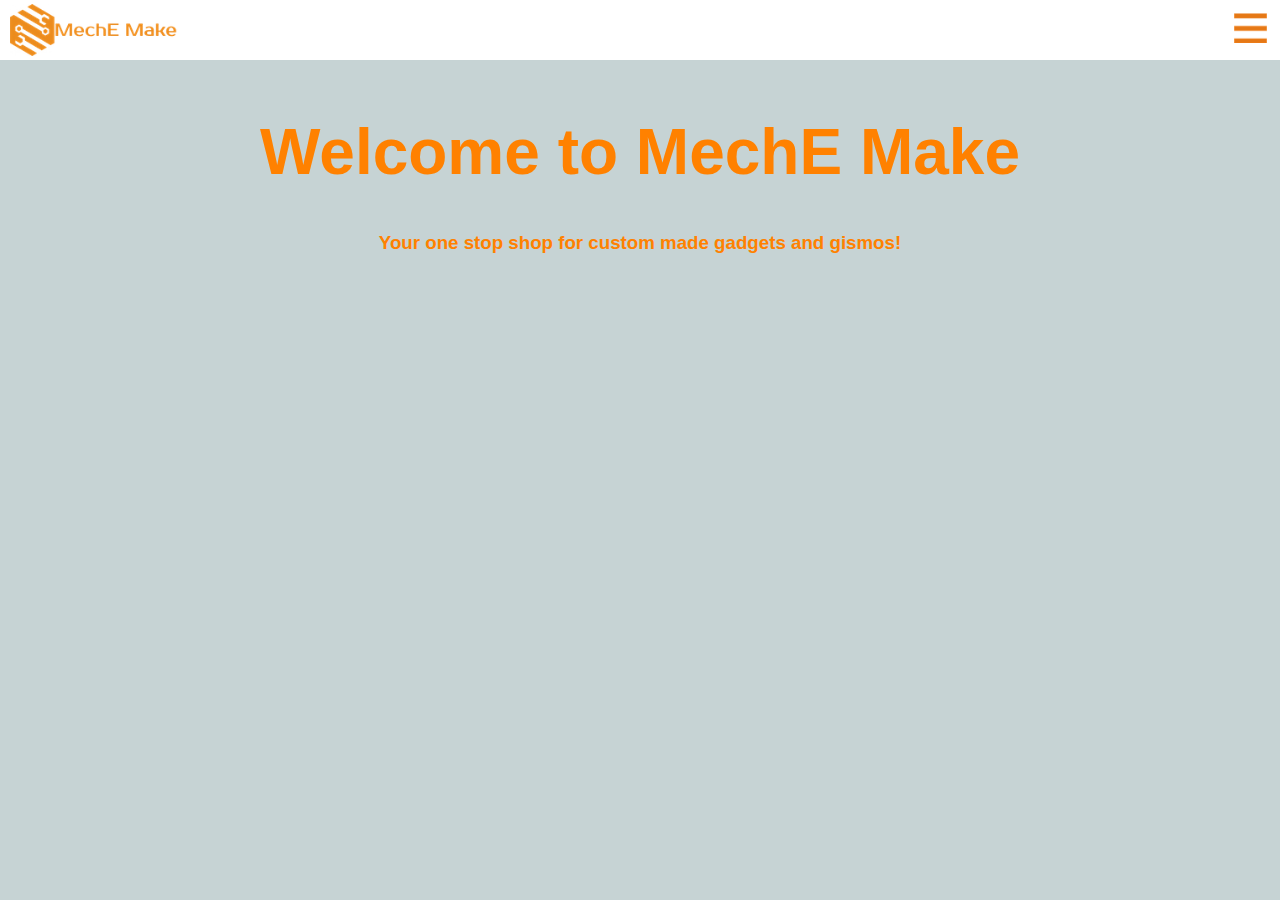
==== index.html @ 48e1dd96 "made it more mobile friendly" ====
<!DOCTYPE html>
<html>
<head>
	<meta charset="utf-8">
	<meta name="viewport" content="width=device-width, initial-scale=1">
	<title>Main Page</title>
	<link rel="stylesheet" href="style.css">

</head>
<br>
<br>
<body>
<header>
	<div id='whiteBanner'>
	<a href="index.html"><img id="logo" src="./images/Banner.png"></a>
	<a href="javascript:void(0);" class="icon"onclick="showMenu()">
		<img id="menuIMG" src="./images/menuIcon.png">
	</a>

	<!-- script for top navbar -->
	<script type="text/javascript">
		function showMenu() {
			var x= document.getElementById('menu');
			if (x.style.display === "block") {x.style.display = "none";}
			else {x.style.display = "block";}
		}
	</script>
	</div>	
	<!--main menu -->
	<div class="topNav">
	<ul id="menu">
		<li class='itemMenu'><a href="index.html">Home</a></li>
		<li class='itemMenu'><a href="about.html">About</a></li>
		<li class='itemMenu'><a href="request.html">Request Project</a>
		</li>
		</ul>
	</div>
</header>
<br><br>


	<h1 style=" text-align: center; color:#FF8100; font-size: 5vw;">Welcome to MechE Make</h1>
	<h3 style="text-align: center; color: #FF8100;"> Your one stop shop for custom made gadgets and gismos!</h2>



</body>
</html>
---- style.css ----
/*colors
dark orange #ff8100
*/
body{
	background-color:#C6D3D4;
	margin:0;
}

div p {font-family: Verdana, Arial, sans-serif;}
p,li,a,h1,h2,h3{ 
	font-family: Verdana, Arial, sans-serif; 
	color:white; 
}
.textBlock{
			background-color: #F78E2D;
			border-radius: 6px;
			padding-top: 1px;
			padding-right: 14px;
			padding-bottom: 14px;
			margin-left: 35px;
			margin-right: 35px;
			margin-top: 20px;
			margin-bottom: 20px;

		}

/*header code*/
header{
	position:fixed;
	width:100%;
	top:0px;
	z-index:100;
}
#whiteBanner{
	background-color: white;
	max-height: 60px;
}

#logo{
	max-height: 52px;
	position: center;
	padding-left: 10px;
	padding-top: 4px;
}
#menuIMG{
	position: absolute;
	right:1vw;
	top: 1vw;
	max-height:30px;
}


/*menu css code*/
#menu {
  list-style-type: none;
  margin: 0;
  padding:0;
  top: 0;
  display: none;
}

.itemMenu a{
	float:right;

	display: block;
	padding: 14px 16px;

	background-color: #ff8100;
	text-decoration: none;
	font-family: Verdana, Arial, sans-serif;

	text-align: center;
	font-size: 70%;
	color: white;
	border: 2vw, white;
	outline-style: solid;
}


.itemMenu a:hover{
	background-color: #98CDD1;
	color: white;
}
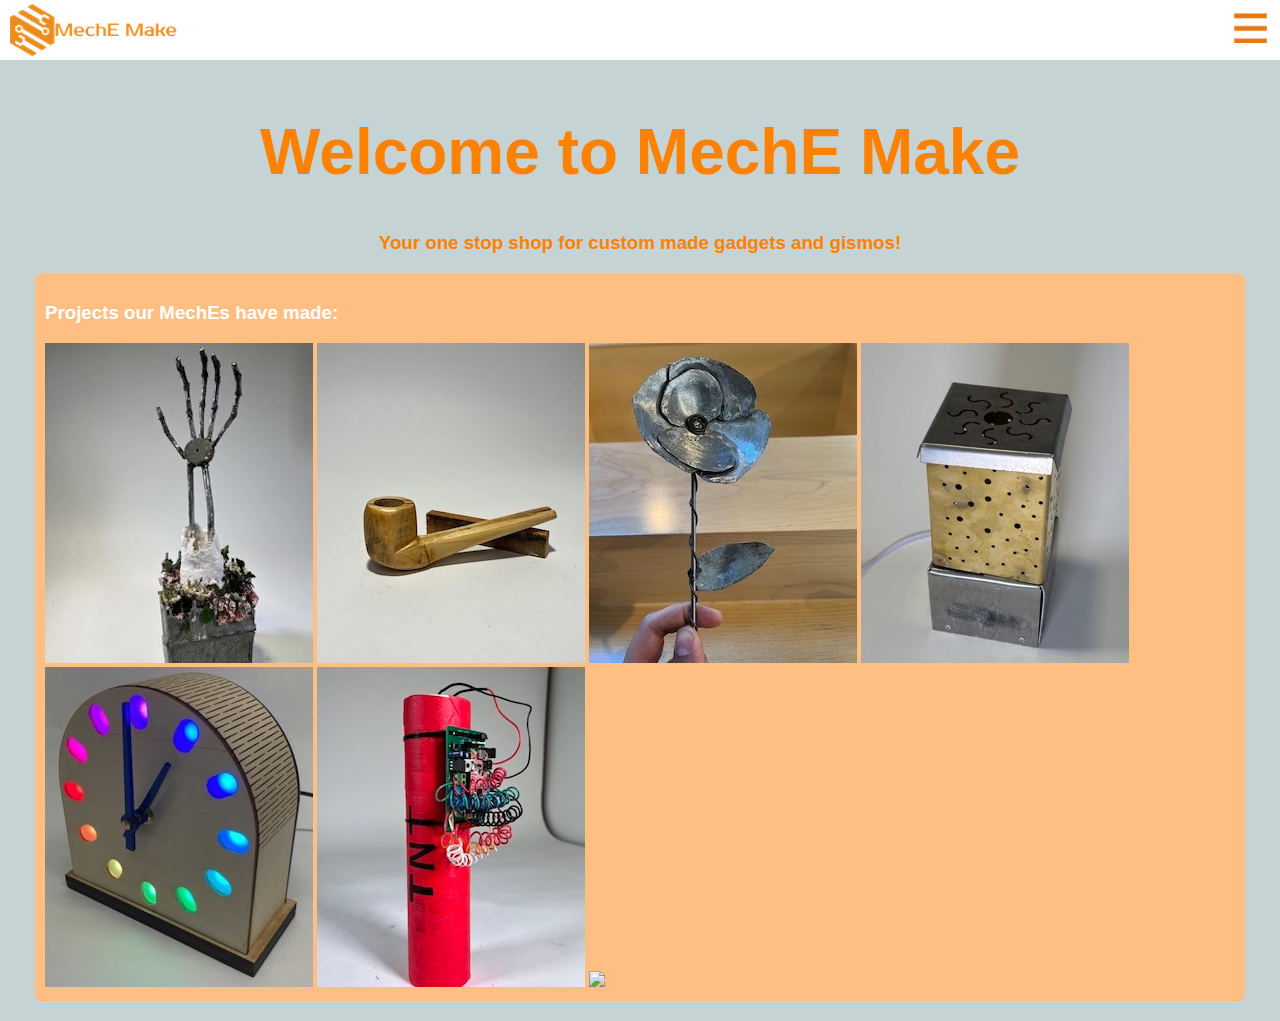
==== commit 5e576cce: "added first set of pics" ====
--- a/index.html
+++ b/index.html
@@ -5,7 +5,9 @@
 	<meta name="viewport" content="width=device-width, initial-scale=1">
 	<title>Main Page</title>
 	<link rel="stylesheet" href="style.css">
+	<style type="text/css">
 
+	</style>
 </head>
 <br>
 <br>
@@ -42,7 +44,20 @@
 	<h1 style=" text-align: center; color:#FF8100; font-size: 5vw;">Welcome to MechE Make</h1>
 	<h3 style="text-align: center; color: #FF8100;"> Your one stop shop for custom made gadgets and gismos!</h2>
 
+	<div class="textBlock" style="background-color: #FFBE82; padding: 10px;">
+		<h3>Projects our MechEs have made:</h3>
 
+			 	<img src="./images/projects/project2.jpeg">
+			 	<img src="./images/projects/project3.jpeg">
+
+				<img src="./images/projects/project4.jpeg">
+			 	<img src="./images/projects/project5.jpeg">
+			 	<img src="./images/projects/project6.jpeg">
+			 	<img src="./images/projects/project7.jpeg">
+			 	<img src="./images/projects/project8.jpg">
+
+
+	</div>
 
 </body>
 </html>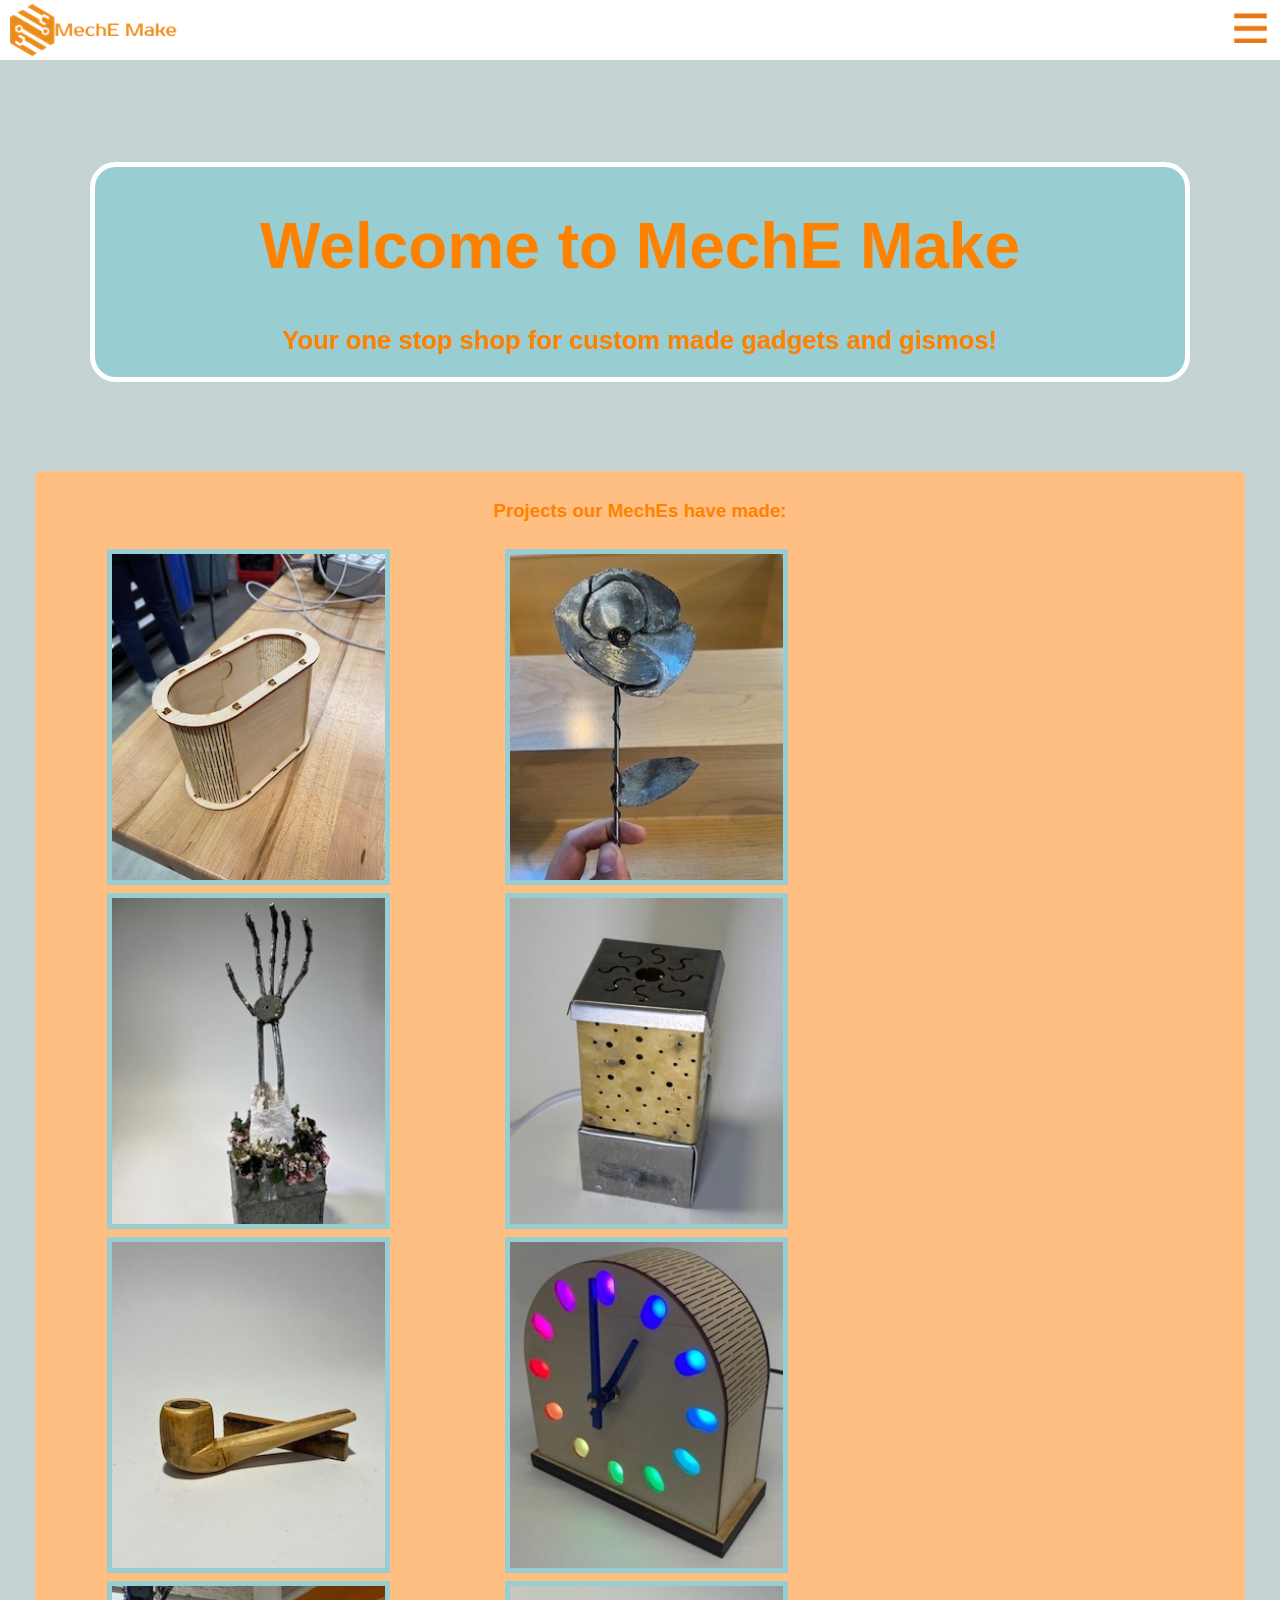
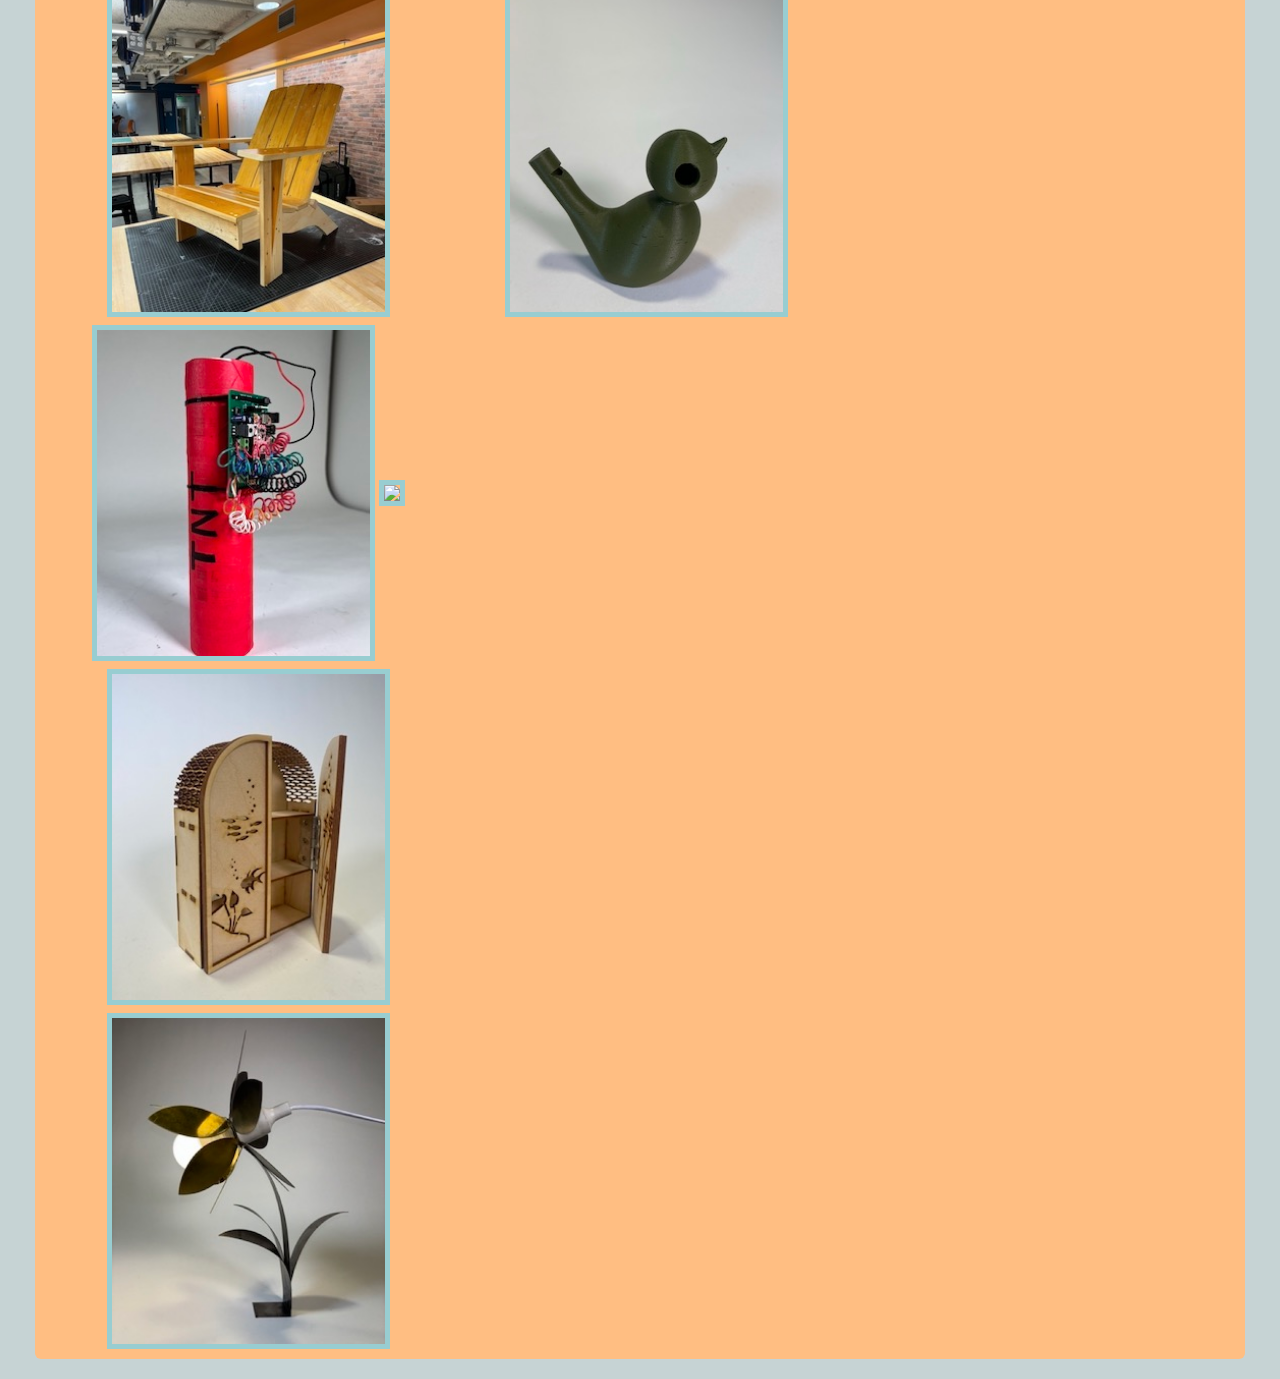
==== commit 08829de5: "added more pics, started form" ====
--- a/index.html
+++ b/index.html
@@ -6,6 +6,46 @@
 	<title>Main Page</title>
 	<link rel="stylesheet" href="style.css">
 	<style type="text/css">
+		.titleBlock{
+			background-color: #98CDD1;
+			margin: 7vw;
+			border: 5px solid white;
+			border-radius: 2vw;
+
+		}
+		.titleBlock h1,h2,h3{
+			padding: 0;
+			text-align: center; 
+			color:#FF8100;
+		}
+		.row {
+			display: flex;
+			flex-wrap: wrap;
+			padding: 0 4px;
+		}
+		.column {
+			flex: 33%;
+			max-width: 33%;
+			padding: 0 4px;
+		}
+		.column img {
+			margin-top: 8px;
+			vertical-align: middle;
+			border: 5px solid #98CDD1;
+		}
+
+		@media (max-width: 500px) {
+			.column {
+				flex: 50%;
+				max-width: 50%;
+			}
+		}
+		@media (max-width: 400px) {
+			.column {
+				flex: 100%;
+				max-width: 100%;
+			}
+		}
 
 	</style>
 </head>
@@ -40,22 +80,37 @@
 </header>
 <br><br>
 
-
-	<h1 style=" text-align: center; color:#FF8100; font-size: 5vw;">Welcome to MechE Make</h1>
-	<h3 style="text-align: center; color: #FF8100;"> Your one stop shop for custom made gadgets and gismos!</h2>
-
+<div class="titleBlock">
+	<h1 style="padding-bottom:0; font-size: 5vw;">Welcome to MechE Make</h1>
+	<h2 style="font-size: 2vw;"> Your one stop shop for custom made gadgets and gismos!</h2>
+</div>
 	<div class="textBlock" style="background-color: #FFBE82; padding: 10px;">
 		<h3>Projects our MechEs have made:</h3>
-
-			 	<img src="./images/projects/project2.jpeg">
-			 	<img src="./images/projects/project3.jpeg">
-
-				<img src="./images/projects/project4.jpeg">
-			 	<img src="./images/projects/project5.jpeg">
-			 	<img src="./images/projects/project6.jpeg">
-			 	<img src="./images/projects/project7.jpeg">
-			 	<img src="./images/projects/project8.jpg">
-
+			<div class="row" style="text-align:center;">
+				<div class="column">
+					<img src="./images/projects/project1.jpeg" style="width:70%">
+					<img src="./images/projects/project2.jpeg" style="width:70%">
+					<img src="./images/projects/project3.jpeg" style="width:70%">
+					<img src="./images/projects/project12.jpeg" style="width:70%">
+				</div>
+				<div class="column">
+					<img src="./images/projects/project4.jpeg" style="width:70%">
+					<img src="./images/projects/project5.jpeg" style="width:70%">
+					<img src="./images/projects/project6.jpeg" style="width:70%">
+					<img src="./images/projects/project11.jpeg" style="width:70%">
+				</div>
+				<div class="column">
+					<img src="./images/projects/project7.jpeg" style="width:70%">
+					<img src="./images/projects/project8.jpg" style="width:70%">
+					<img src="./images/projects/project9.jpeg" style="width:70%">
+					<img src="./images/projects/project10.jpeg" style="width:70%">
+				</div>
+<!-- 				<div class="column">
+					<img src="./images/projects/project10.jpeg" style="width:70%">
+					<img src="./images/projects/project11.jpeg" style="width:70%">
+					<img src="./images/projects/project12.jpeg" style="width:70%">
+				</div>	 -->			
+			</div>
 
 	</div>
 
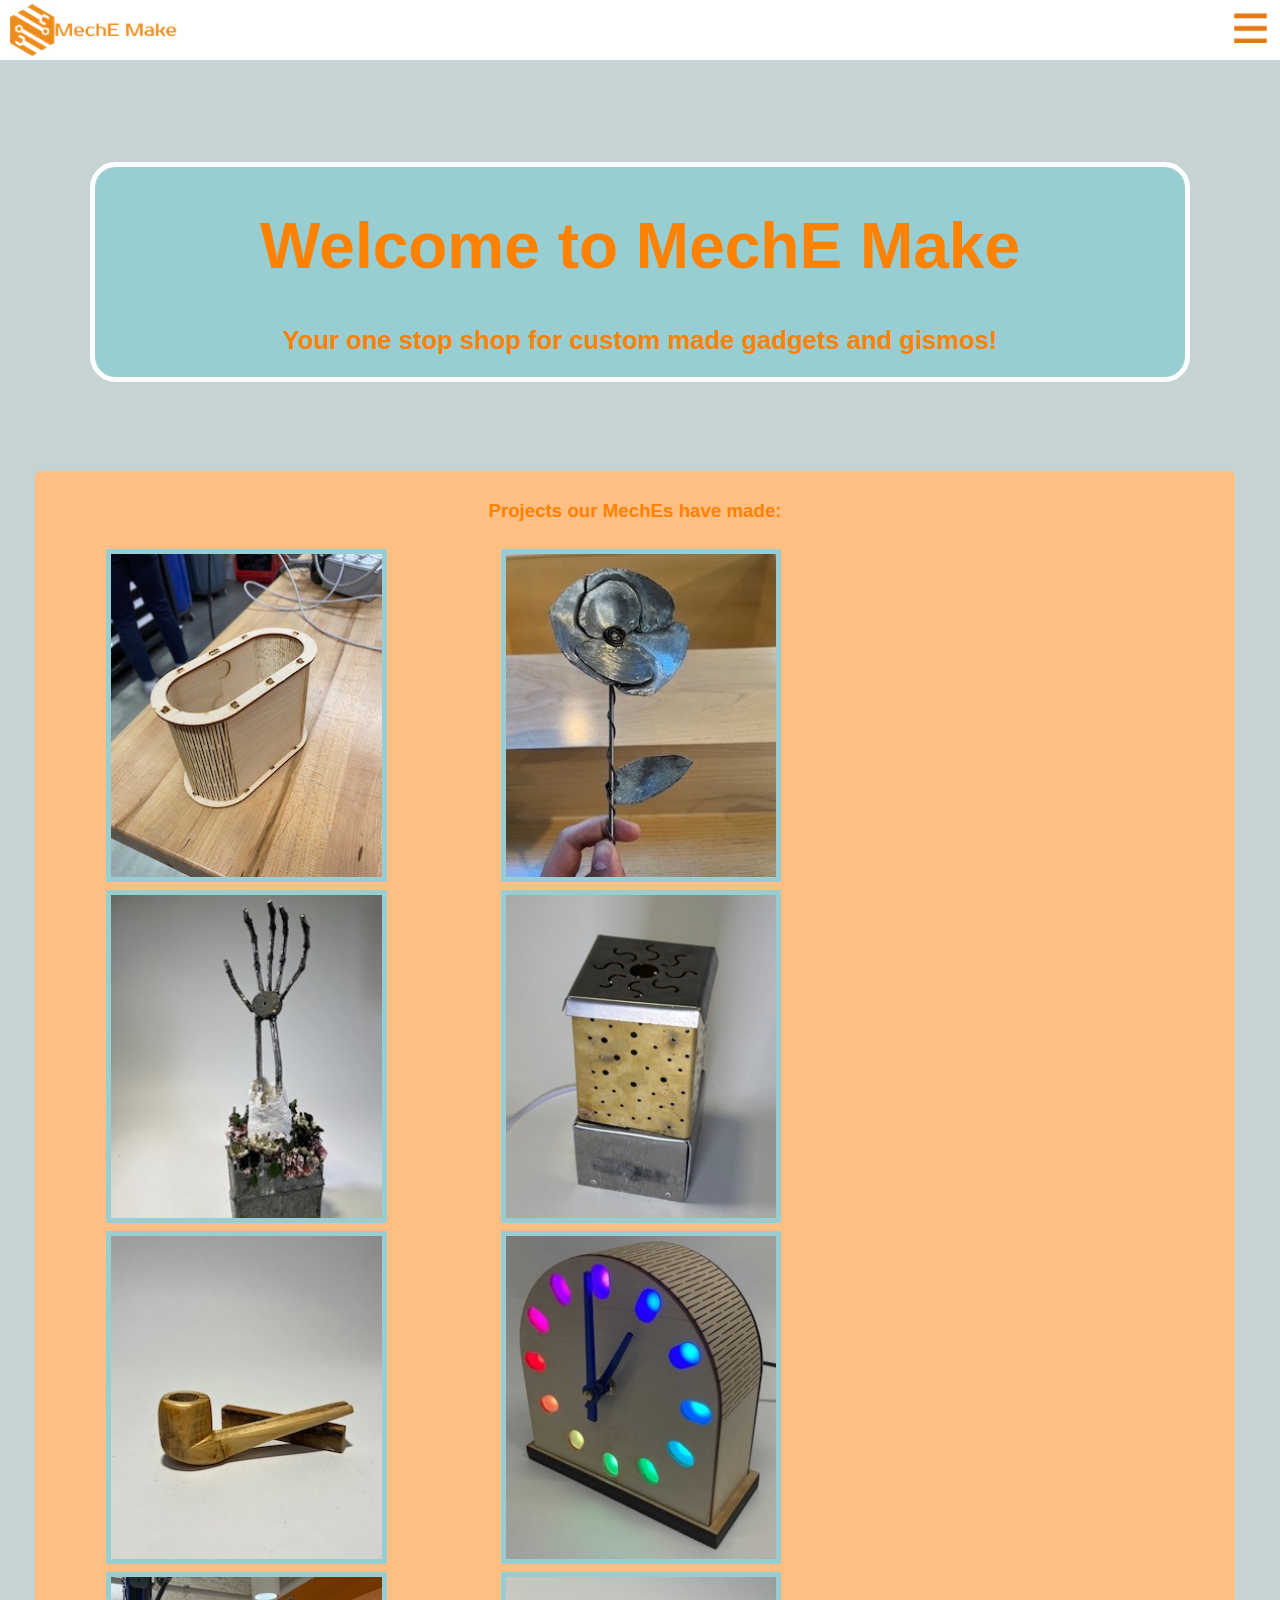
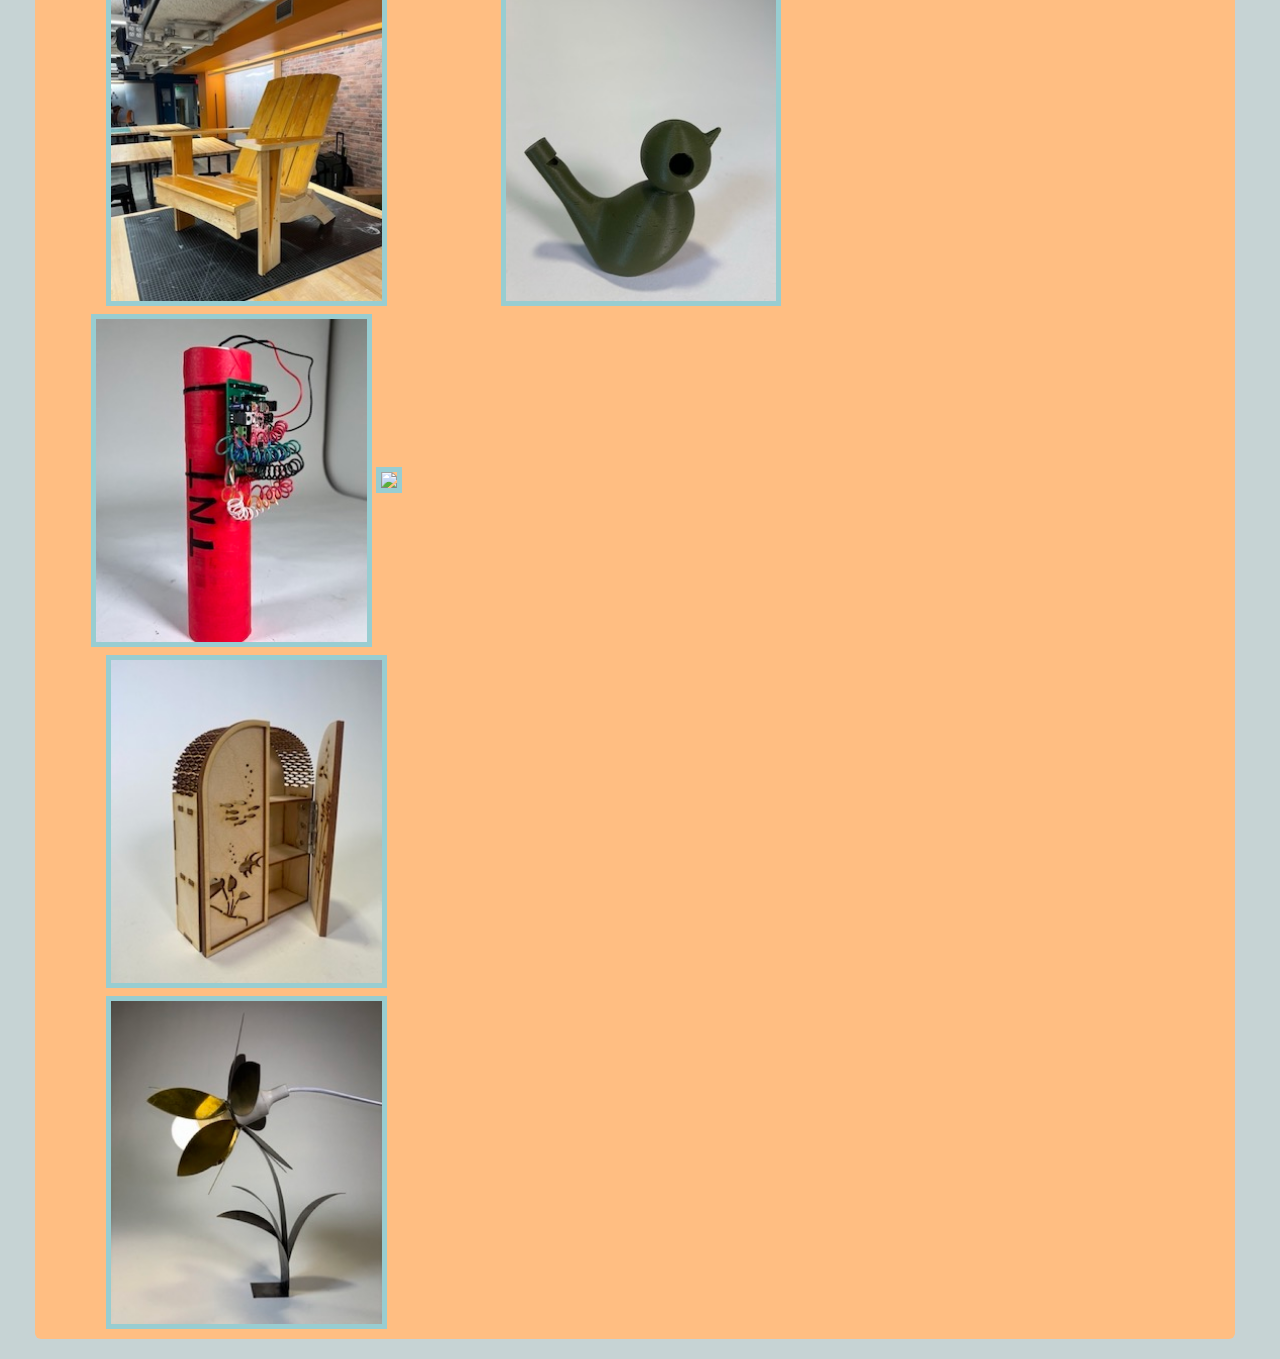
==== commit 9ff17cdc: "added scroll to top button and some hover effects" ====
--- a/index.html
+++ b/index.html
@@ -59,9 +59,9 @@
 		<img id="menuIMG" src="./images/menuIcon.png">
 	</a>
 
-	<!-- script for top navbar -->
+	
 	<script type="text/javascript">
-		function showMenu() {
+		function showMenu() {/*script for top navbar*/
 			var x= document.getElementById('menu');
 			if (x.style.display === "block") {x.style.display = "none";}
 			else {x.style.display = "block";}
@@ -78,6 +78,26 @@
 		</ul>
 	</div>
 </header>
+<button onclick="toTop()" id="topbutton" title="backToTop">back to top</button>
+	<script type="text/javascript">
+				// code for scroll to top button
+			let mybutton = document.getElementById("topbutton");
+			window.onscroll = function() {scrollFunction()};
+
+			// scrollFunction() checks to see if the user is far enough down to display the scroll to top button
+			function scrollFunction() {
+				if (document.body.scrollTop > 20 || document.documentElement.scrollTop > 20) {
+					mybutton.style.display = "block";
+				} 
+				else {mybutton.style.display = "none";}
+			}
+
+			// scrolls to top 
+			function toTop() {
+				document.body.scrollTop = 0;
+				document.documentElement.scrollTop = 0;
+			}
+	</script>
 <br><br>
 
 <div class="titleBlock">
--- a/style.css
+++ b/style.css
@@ -7,7 +7,7 @@
 }
 
 div p {font-family: Verdana, Arial, sans-serif;}
-p,li,a,h1,h2,h3{ 
+p,li,a,h1,h2,h3, span,label{ 
 	font-family: Verdana, Arial, sans-serif; 
 	color:white; 
 }
@@ -18,11 +18,31 @@
 			padding-right: 14px;
 			padding-bottom: 14px;
 			margin-left: 35px;
-			margin-right: 35px;
+			margin-right: 45px;
 			margin-top: 20px;
 			margin-bottom: 20px;
 
 		}
+#topbutton{
+  display: none;
+  position: fixed;
+  bottom: 1vw;
+  right: 1vw;
+  z-index: 99;
+  font-size: 1vw;
+  border: none;
+  outline: none;
+  background-color:#43a1a8;
+  color: white;
+  cursor: pointer;
+  padding: 10px;
+  border-radius: 10px;
+}
+#topbutton:hover{
+	color: white;
+	background-color:#62c5cc;
+}
+
 
 /*header code*/
 header{
@@ -78,6 +98,6 @@
 
 
 .itemMenu a:hover{
-	background-color: #98CDD1;
+	background-color: #62c5cc;
 	color: white;
 }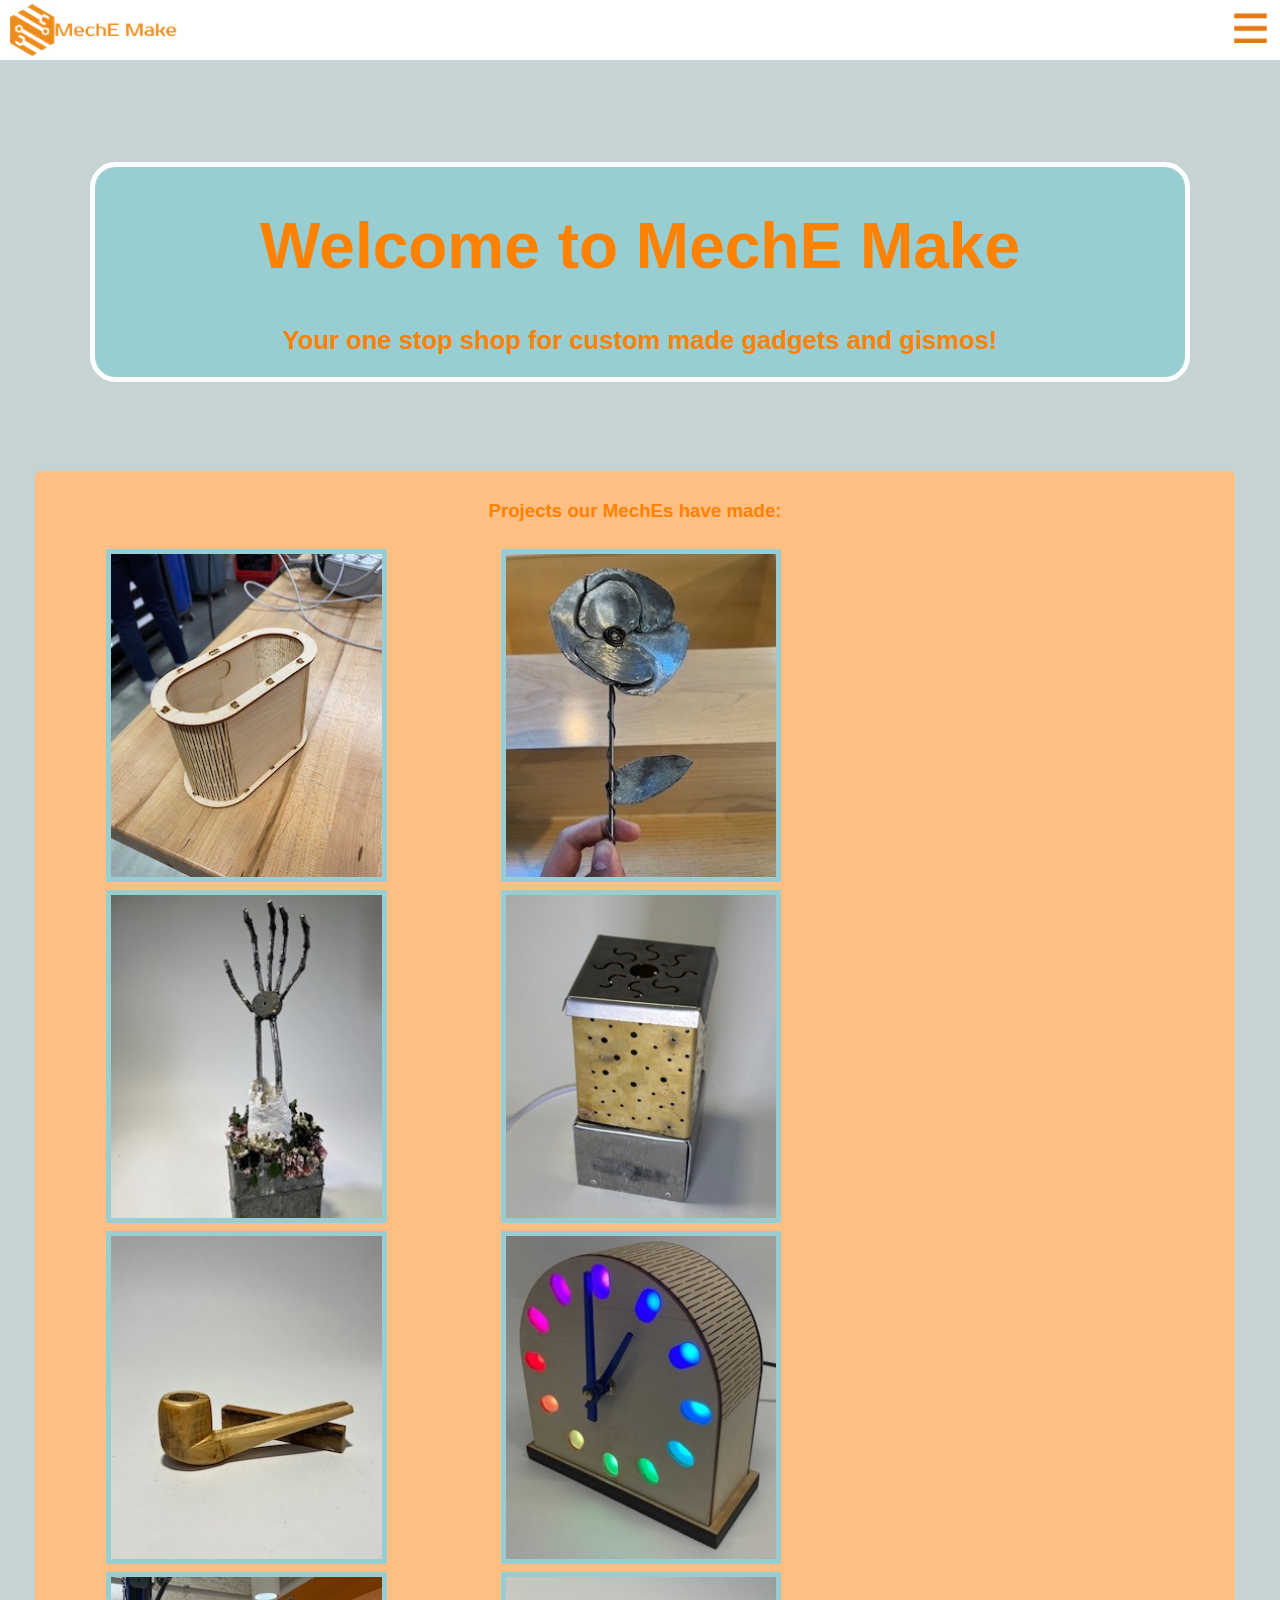
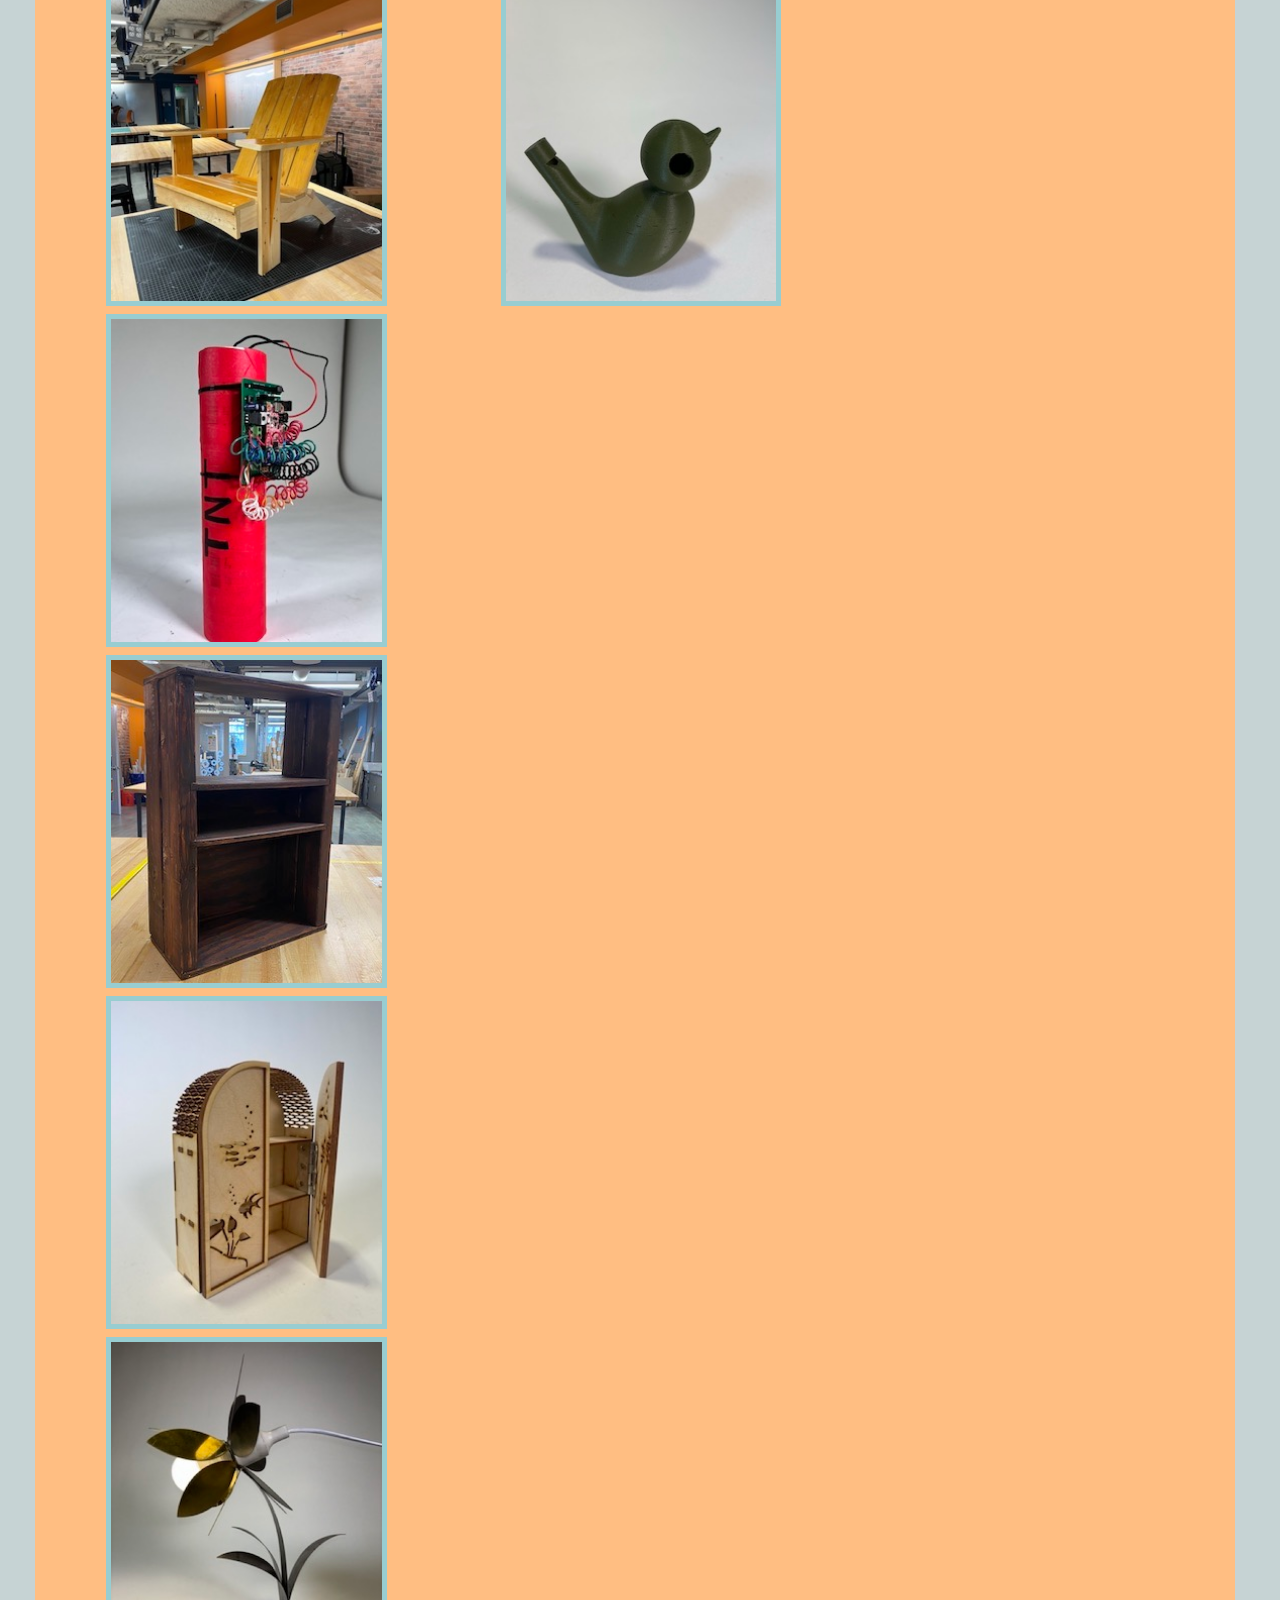
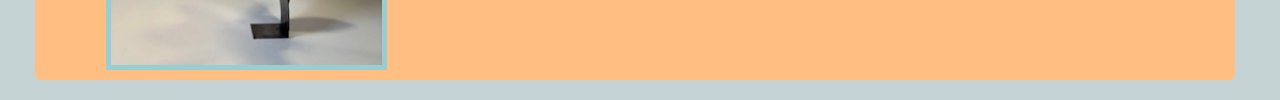
==== commit 68c66597: "added changes to make mobile view easier" ====
--- a/index.html
+++ b/index.html
@@ -121,7 +121,7 @@
 				</div>
 				<div class="column">
 					<img src="./images/projects/project7.jpeg" style="width:70%">
-					<img src="./images/projects/project8.jpg" style="width:70%">
+					<img src="./images/projects/project8.jpeg" style="width:70%">
 					<img src="./images/projects/project9.jpeg" style="width:70%">
 					<img src="./images/projects/project10.jpeg" style="width:70%">
 				</div>
--- a/style.css
+++ b/style.css
@@ -41,6 +41,13 @@
 #topbutton:hover{
 	color: white;
 	background-color:#62c5cc;
+}
+
+/*making it easier to see on mobile*/
+@media (max-width: 800px){ 
+	#topbutton{
+		font-size: 3vw;
+	}
 }
 
 
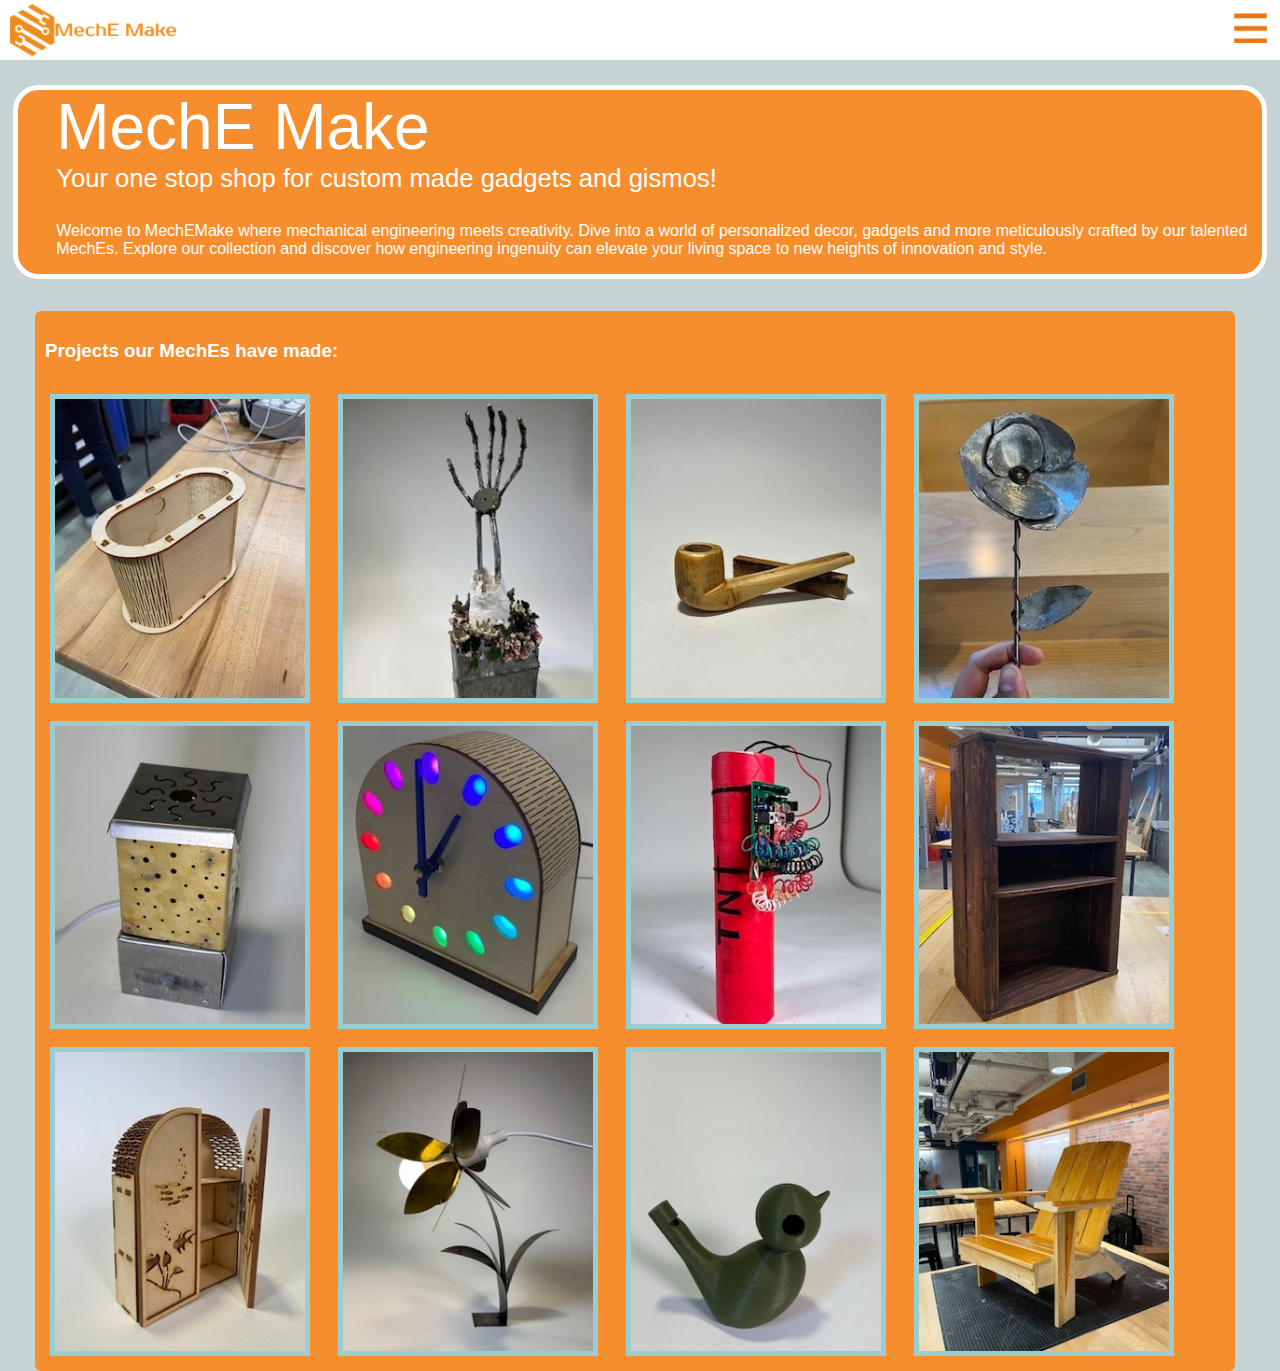
==== commit baff99c4: "added some more stuff to home page" ====
--- a/index.html
+++ b/index.html
@@ -7,44 +7,31 @@
 	<link rel="stylesheet" href="style.css">
 	<style type="text/css">
 		.titleBlock{
-			background-color: #98CDD1;
-			margin: 7vw;
+			background-color: #F78E2D;
+			margin: 1vw;
 			border: 5px solid white;
 			border-radius: 2vw;
+			
 
 		}
-		.titleBlock h1,h2,h3{
-			padding: 0;
-			text-align: center; 
-			color:#FF8100;
+		.titleBlock span,p{
+			padding-left: 3vw;
+			padding-bottom: 0px;
+			padding-top: 1vw;
+			color:white;
 		}
-		.row {
-			display: flex;
-			flex-wrap: wrap;
-			padding: 0 4px;
+		div.gallery {
+		  margin: 5px;
+/*		  border: 1px solid #ccc;*/
+		  float: left;
+		  max-width: 500px;
 		}
-		.column {
-			flex: 33%;
-			max-width: 33%;
-			padding: 0 4px;
-		}
-		.column img {
+
+		div.gallery img {
 			margin-top: 8px;
 			vertical-align: middle;
 			border: 5px solid #98CDD1;
-		}
-
-		@media (max-width: 500px) {
-			.column {
-				flex: 50%;
-				max-width: 50%;
-			}
-		}
-		@media (max-width: 400px) {
-			.column {
-				flex: 100%;
-				max-width: 100%;
-			}
+			max-width: 90%;
 		}
 
 	</style>
@@ -101,38 +88,51 @@
 <br><br>
 
 <div class="titleBlock">
-	<h1 style="padding-bottom:0; font-size: 5vw;">Welcome to MechE Make</h1>
-	<h2 style="font-size: 2vw;"> Your one stop shop for custom made gadgets and gismos!</h2>
+	<span style="padding-bottom:0; font-size: 5vw;">MechE Make</span>
+	<br>
+	<span style="font-size: 2vw;"> Your one stop shop for custom made gadgets and gismos!</span><br>
+	<p>Welcome to MechEMake where mechanical engineering meets creativity. Dive into a world of personalized decor, gadgets and more meticulously crafted by our talented MechEs. Explore our collection and discover how engineering ingenuity can elevate your living space to new heights of innovation and style.</p>
 </div>
-	<div class="textBlock" style="background-color: #FFBE82; padding: 10px;">
+	<article class="textBlock" style="background-color: none; padding: 10px; position: absolute;">
 		<h3>Projects our MechEs have made:</h3>
-			<div class="row" style="text-align:center;">
-				<div class="column">
-					<img src="./images/projects/project1.jpeg" style="width:70%">
-					<img src="./images/projects/project2.jpeg" style="width:70%">
-					<img src="./images/projects/project3.jpeg" style="width:70%">
-					<img src="./images/projects/project12.jpeg" style="width:70%">
-				</div>
-				<div class="column">
-					<img src="./images/projects/project4.jpeg" style="width:70%">
-					<img src="./images/projects/project5.jpeg" style="width:70%">
-					<img src="./images/projects/project6.jpeg" style="width:70%">
-					<img src="./images/projects/project11.jpeg" style="width:70%">
-				</div>
-				<div class="column">
-					<img src="./images/projects/project7.jpeg" style="width:70%">
-					<img src="./images/projects/project8.jpeg" style="width:70%">
-					<img src="./images/projects/project9.jpeg" style="width:70%">
-					<img src="./images/projects/project10.jpeg" style="width:70%">
-				</div>
-<!-- 				<div class="column">
-					<img src="./images/projects/project10.jpeg" style="width:70%">
-					<img src="./images/projects/project11.jpeg" style="width:70%">
-					<img src="./images/projects/project12.jpeg" style="width:70%">
-				</div>	 -->			
-			</div>
+		<div class="gallery">
+			<img src="./images/projects/project1.jpeg">
+		</div>
+		<div class="gallery">
+			<img src="./images/projects/project2.jpeg">
+		</div>
+		<div class="gallery">
+			<img src="./images/projects/project3.jpeg">
+		</div>
+		<div class="gallery">
+			<img src="./images/projects/project4.jpeg">
+		</div>
+		<div class="gallery">
+			<img src="./images/projects/project5.jpeg">
+		</div>
+		<div class="gallery">
+			<img src="./images/projects/project6.jpeg">
+		</div>
+		<div class="gallery">
+			<img src="./images/projects/project7.jpeg">
+		</div>
+		<div class="gallery">
+			<img src="./images/projects/project8.jpeg">
+		</div>
+		<div class="gallery">
+			<img src="./images/projects/project9.jpeg">
+		</div>
+		<div class="gallery">
+			<img src="./images/projects/project10.jpeg">
+		</div>
+		<div class="gallery">
+			<img src="./images/projects/project11.jpeg">
+		</div>
+		<div class="gallery">
+			<img src="./images/projects/project12.jpeg">
+		</div>
 
-	</div>
+	</article>
 
 </body>
 </html>--- a/style.css
+++ b/style.css
@@ -29,7 +29,7 @@
   bottom: 1vw;
   right: 1vw;
   z-index: 99;
-  font-size: 1vw;
+  font-size: 1.5vw;
   border: none;
   outline: none;
   background-color:#43a1a8;
@@ -44,7 +44,7 @@
 }
 
 /*making it easier to see on mobile*/
-@media (max-width: 800px){ 
+@media (max-width: 600px){ 
 	#topbutton{
 		font-size: 3vw;
 	}
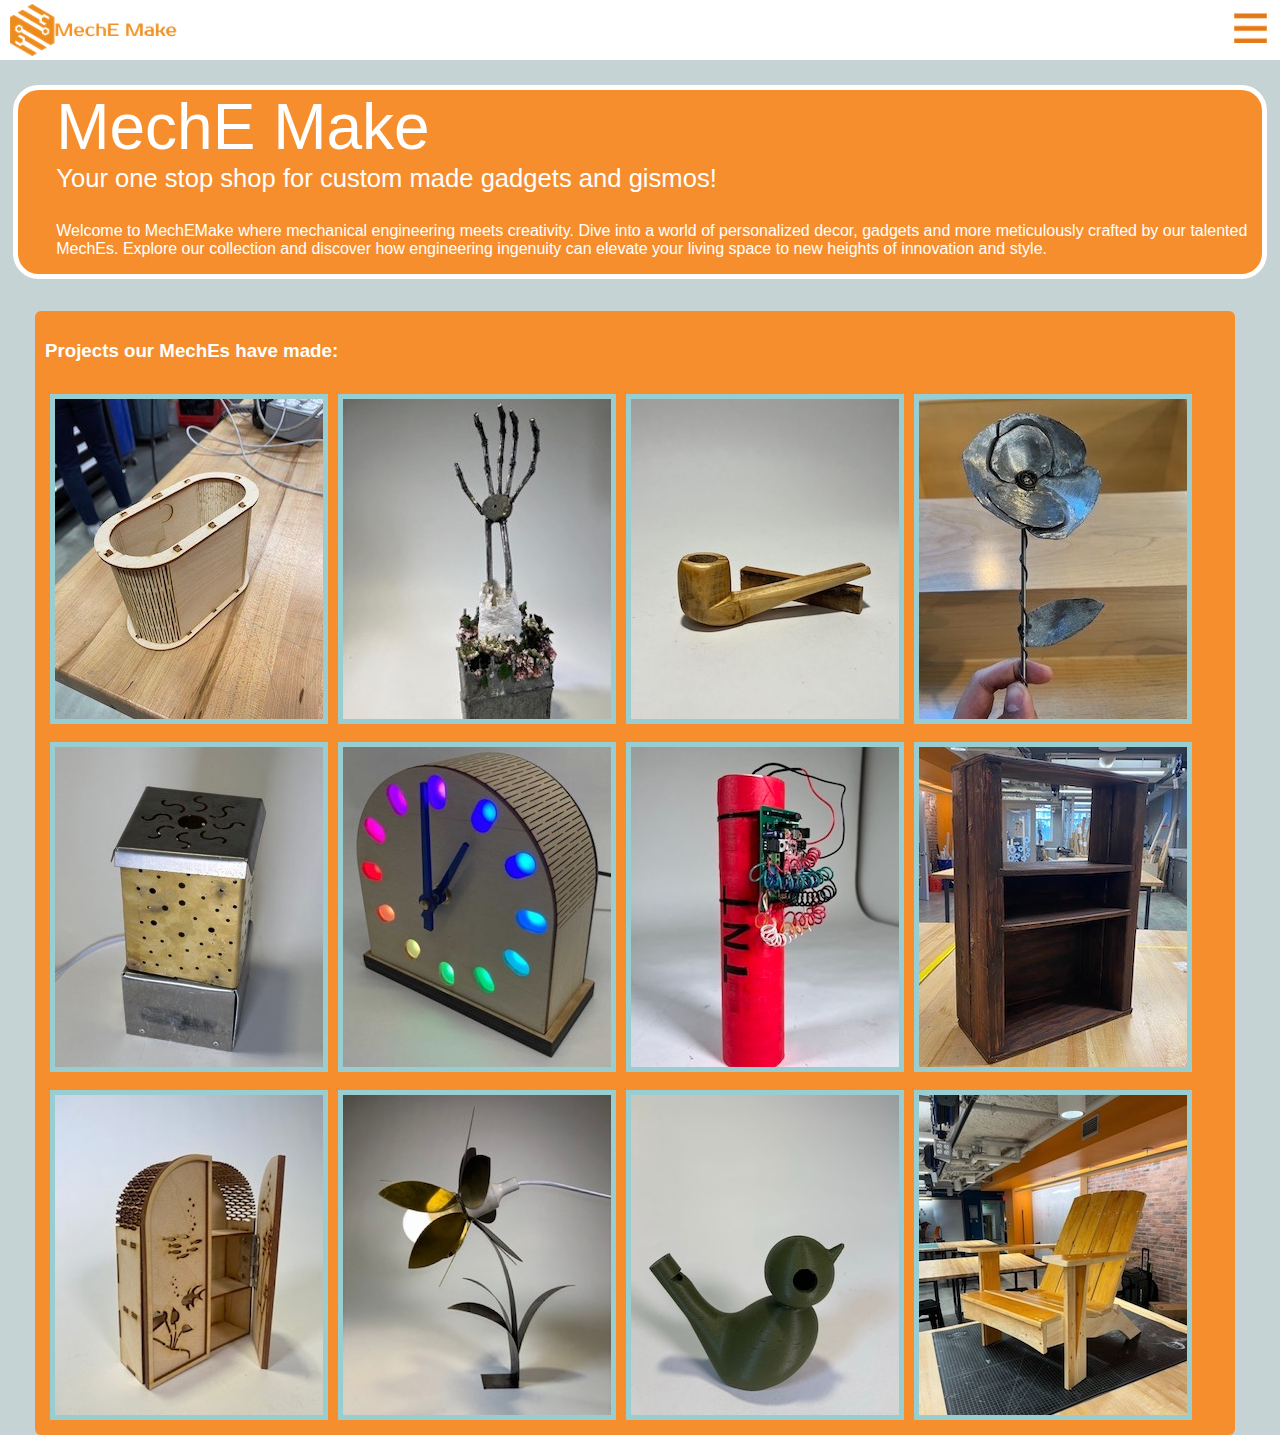
==== commit 30762ae6: "mwssing with pic sizw" ====
--- a/index.html
+++ b/index.html
@@ -22,16 +22,15 @@
 		}
 		div.gallery {
 		  margin: 5px;
-/*		  border: 1px solid #ccc;*/
 		  float: left;
-		  max-width: 500px;
+		  max-width: 600px;
 		}
 
 		div.gallery img {
 			margin-top: 8px;
 			vertical-align: middle;
 			border: 5px solid #98CDD1;
-			max-width: 90%;
+/*			max-width: 90%;*/
 		}
 
 	</style>
@@ -91,7 +90,7 @@
 	<span style="padding-bottom:0; font-size: 5vw;">MechE Make</span>
 	<br>
 	<span style="font-size: 2vw;"> Your one stop shop for custom made gadgets and gismos!</span><br>
-	<p>Welcome to MechEMake where mechanical engineering meets creativity. Dive into a world of personalized decor, gadgets and more meticulously crafted by our talented MechEs. Explore our collection and discover how engineering ingenuity can elevate your living space to new heights of innovation and style.</p>
+	<p style="padding-right: 1vw;">Welcome to MechEMake where mechanical engineering meets creativity. Dive into a world of personalized decor, gadgets and more meticulously crafted by our talented MechEs. Explore our collection and discover how engineering ingenuity can elevate your living space to new heights of innovation and style.</p>
 </div>
 	<article class="textBlock" style="background-color: none; padding: 10px; position: absolute;">
 		<h3>Projects our MechEs have made:</h3>
